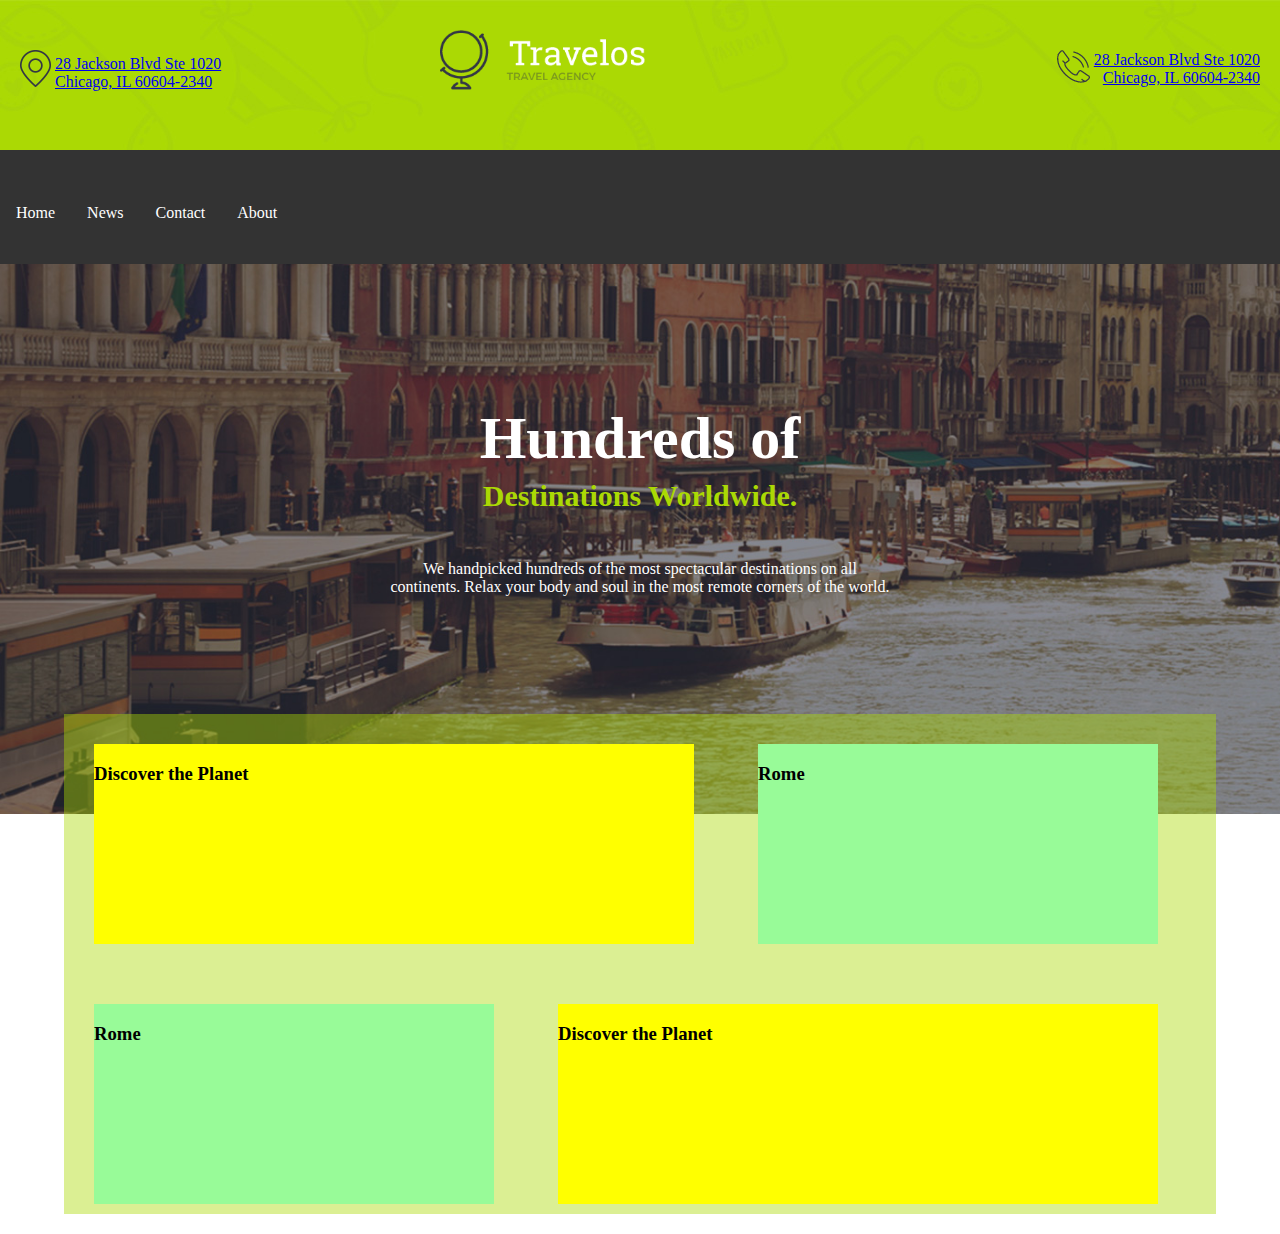
==== hiroshi_demo/index.html @ 0b65dd46 "新增首頁範例" ====
<!doctype html>
<html lang="en">
<head>
    <meta charset="UTF-8">
    <meta name="viewport"
          content="width=device-width, user-scalable=no, initial-scale=1.0, maximum-scale=1.0, minimum-scale=1.0">
    <meta http-equiv="X-UA-Compatible" content="ie=edge">
    <title>Document</title>
    <style>

        body {
            margin: 0;
        }

        /*最上方的bar*/

        .navigation {
            background-image: url("assets/imgs/header-01.jpg");
            width: 100%;
            text-align: center;
            height: 150px;
            margin: 0;
        }

        .navigation-bar {
            height: 60px;
            padding-top: 30px;
        }

        .nav-item-left {
            float: left;
            width: 500px;
            display: inline-block;
            height: 100%;
            text-align: left;
            padding: 20px;
        }

        .nav-item-left img {
            display: inline-block;
        }

        .nav-item-left a {
            display: inline-block;
        }

        .nav-item-center {
            display: inline-block;
            transform: translateX(-50%);
            margin: 0 auto;
            width: 200px;

        }

        .nav-item-center img {
            display: inline-block;
            max-height: 60px;
        }

        .nav-item-center a {
            display: inline-block;
        }

        .nav-item-right {
            display: inline-block;
            float: right;
            width: 500px;
            height: 100%;
            text-align: right;
            padding: 20px;
        }

        .nav-item-right img {
            display: inline-block;
        }

        .nav-item-right a {
            display: inline-block;
        }

        /*選單按鈕*/
        .main-menu {
            height: 114px;
            width: 100%;
            overflow: hidden;
            background-color: #333;
        }

        .main-menu ul {
            height: 100%;
            list-style-type: none;
            margin: 0;
            padding: 0;
            padding-top: 40px;
            overflow: hidden;
            background-color: #333;
        }

        .main-menu li {
            float: left;
        }

        .main-menu li a {
            display: block;
            color: white;
            text-align: center;
            padding: 14px 16px;
            text-decoration: none;
        }

        /* Change the link color to #111 (black) on hover */
        .main-menu li a:hover {
            background-color: #111;
        }

        /*歡迎頁面*/
        .main-welcome {
            height: 300px;
            width: 100%;
            margin: 0;
            padding-top: 100px;
            padding-bottom: 150px;
            background-image: url("assets/imgs/index-02.jpg");
            background-repeat: no-repeat;
            background-size: cover;
        }

        .main-welcome .shell {
            text-align: center;
        }

        .shell h2 {
            font-size: 60px;
            color: white;
            line-height: 0.8;
        }

        .shell span {
            color: #abd904;
            font-size: 50%;
            margin-top: 5px;
        }

        .shell-text {
            width: 100%;
            text-align: center;
        }

        .shell-text p {
            color: white;
            max-width: 500px;
            margin: 0 auto;
        }

        /*歡迎頁面方塊*/
        .main-welcome-box {
            width: 90%;
            margin: 0 auto;
            height: 500px;
            margin-top: -100px;
            background-color: rgba(171, 217, 4, 0.43);
            position: relative;
        }

        .main-welcome-box .big-box {
            display: inline-block;
            width: 600px;
            height: 200px;
            background-color: yellow;
            margin: 30px;

        }

        .main-welcome-box .small-box {
            display: inline-block;
            width: 400px;
            height: 200px;
            background-color: palegreen;
            margin: 30px;

        }
    </style>
</head>
<body>
<section>
    <div class="navigation">
        <div class="navigation-bar">
            <div class="nav-item-left">
                <img src="assets/imgs/icon-01.png" alt="">
                <a href="#">28 Jackson Blvd Ste 1020 <br> Chicago, IL 60604-2340</a>
            </div>
            <div class="nav-item-center">
                <img src="assets/imgs/logo.png" alt="">
            </div>
            <div class="nav-item-right">
                <img src="assets/imgs/icon-02.png" alt="">
                <a href="#">28 Jackson Blvd Ste 1020 <br> Chicago, IL 60604-2340</a>
            </div>
        </div>
    </div>

    <div class="main-menu">
        <ul>
            <li><a class="active" href="#home">Home</a></li>
            <li><a href="#news">News</a></li>
            <li><a href="#contact">Contact</a></li>
            <li><a href="#about">About</a></li>
        </ul>
    </div>

    <section class="main-welcome">
        <div class="shell">
            <h2>Hundreds of<br><span>Destinations Worldwide.</span></h2>
            <div class="shell-text">
                <p>We handpicked hundreds of the most spectacular destinations on all continents. Relax your body
                    and soul in the most remote corners of the world.</p>
            </div>
        </div>
    </section>

    <section class="main-welcome-box">
        <div class="big-box">
            <h3> Discover the Planet</h3>
        </div>
        <div class="small-box">
            <h3> Rome</h3>
        </div>
        <div class="small-box">
            <h3> Rome</h3>
        </div>
        <div class="big-box">
            <h3> Discover the Planet</h3>
        </div>

    </section>

</section>
</body>
</html>
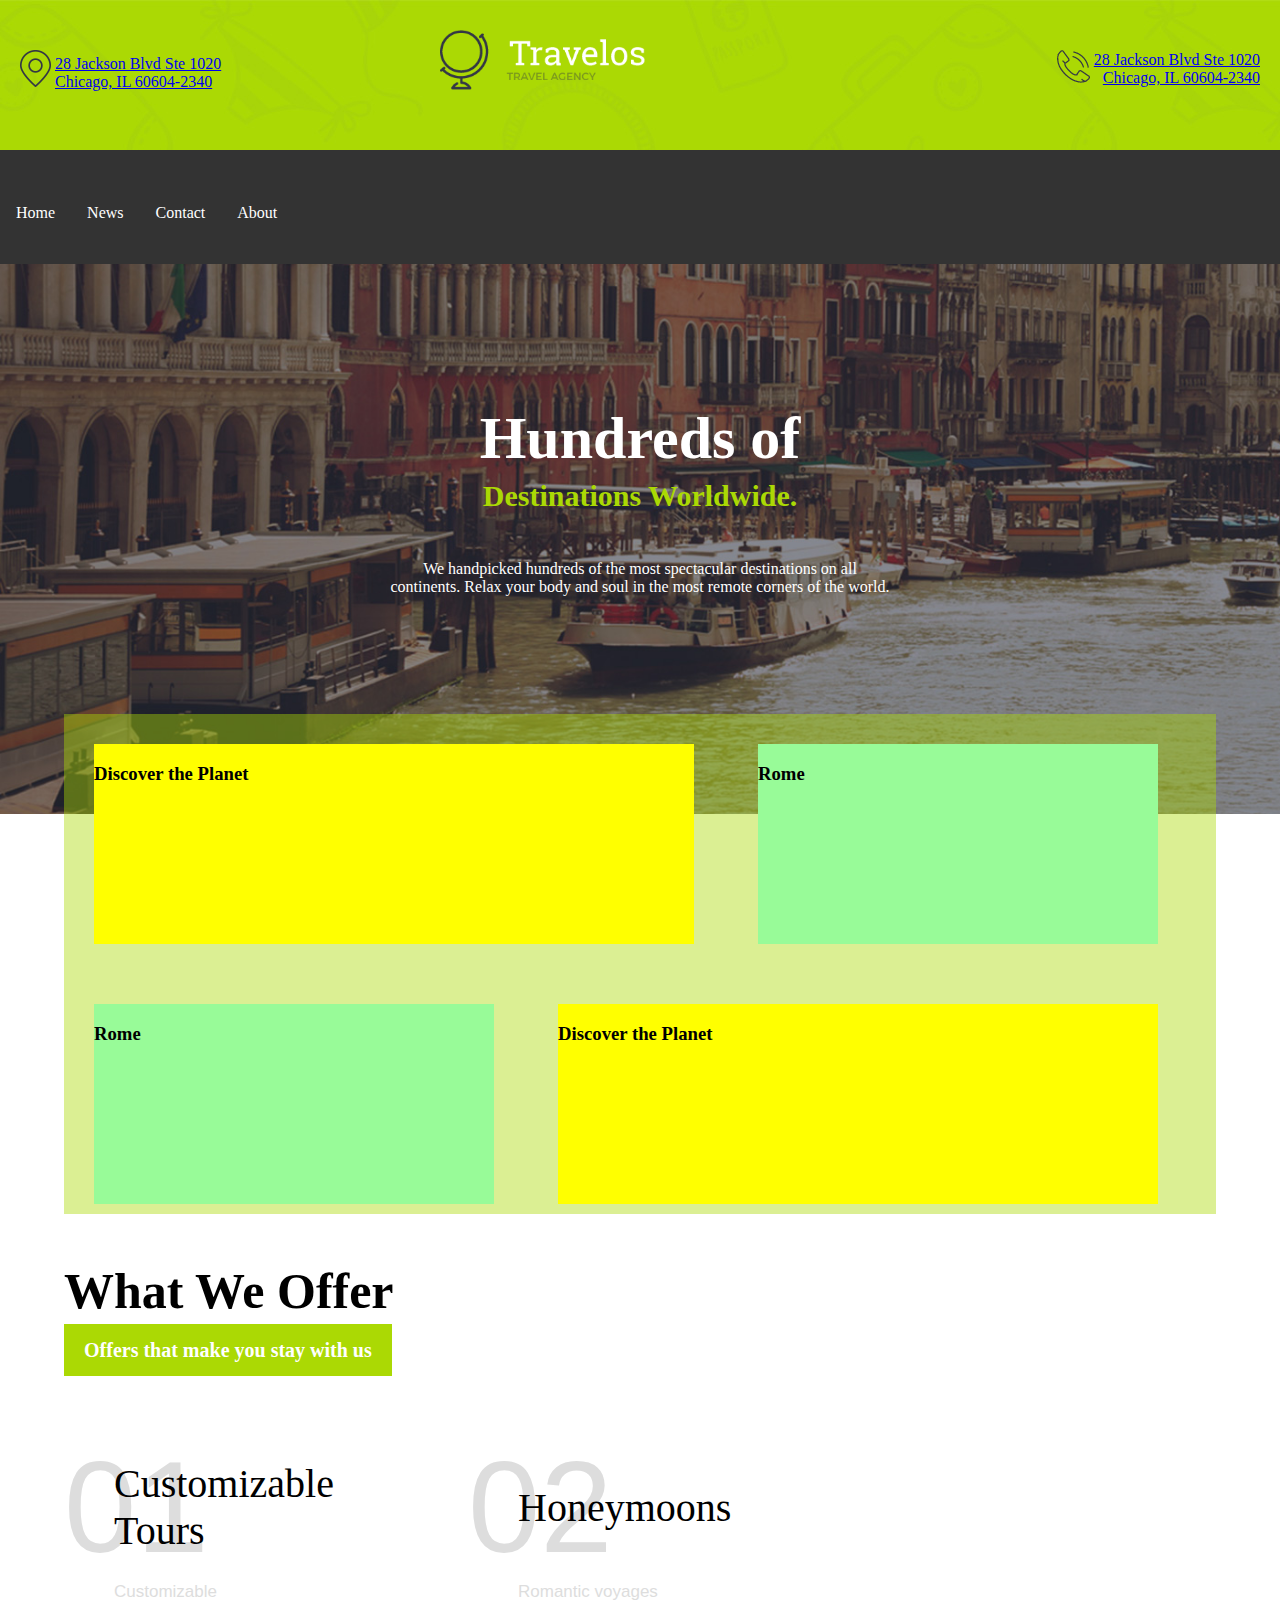
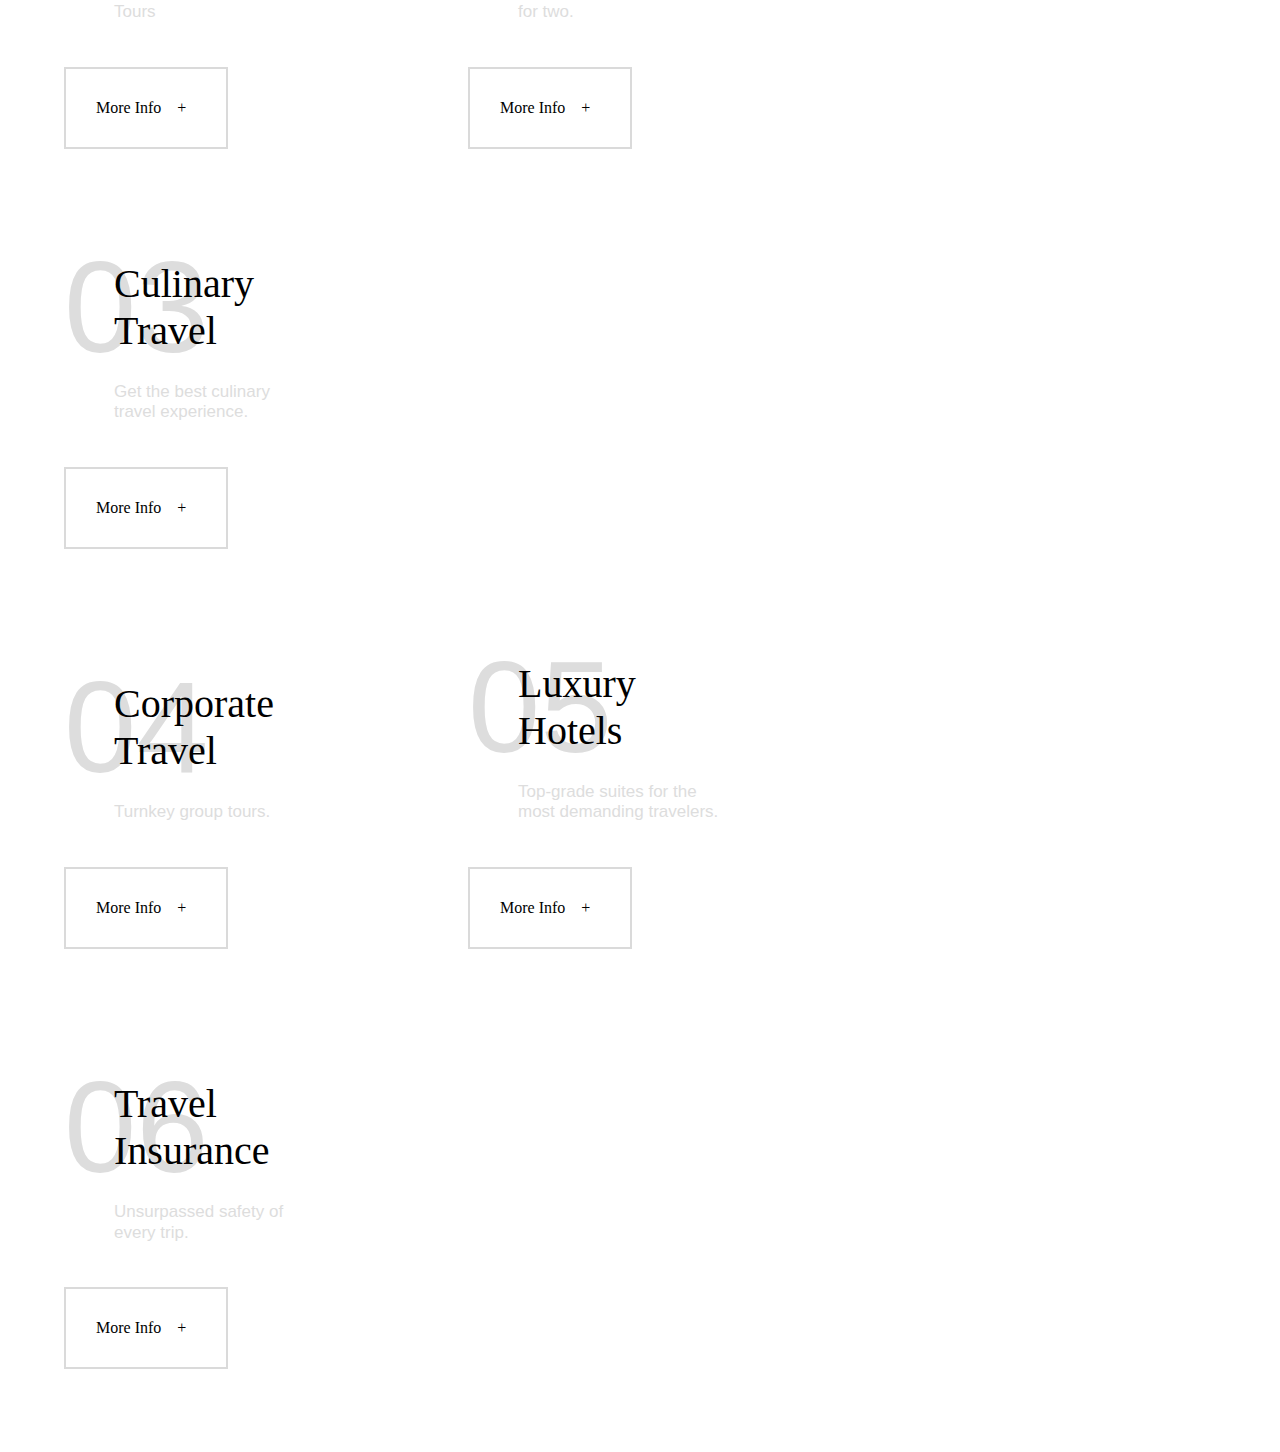
==== commit 274ece00: "新增項目" ====
--- a/hiroshi_demo/index.html
+++ b/hiroshi_demo/index.html
@@ -179,6 +179,104 @@
             margin: 30px;
 
         }
+
+        .main-warranty {
+            width: 90%;
+            margin: 0 auto;
+            height: 500px;
+        }
+
+        .main-warranty h3 {
+            line-height: 1.1;
+            font-size: 50px;
+            margin-bottom: 20px;
+        }
+
+        .main-warranty h6 {
+            font-size: 20px;
+            background-color: #abd904;
+            color: white;
+            display: inline;
+            width: auto;
+            padding: 15px 20px;
+        }
+
+        /*我們的保證下面的格子*/
+        .float-title {
+            width: 400px;
+            height: 150px;
+            position: relative;
+        }
+
+        .float-title .background {
+            color: #dddddd;
+            font-size: 130px;
+            position: absolute;
+            margin: 0;
+            font-family: "Montserrat", Helvetica, Arial, sans-serif;
+
+        }
+
+        .float-title .text {
+            padding-left: 50px;
+            margin: 0;
+            top: 50%;
+            transform: translateY(-50%);
+            font-size: 40px;
+            position: absolute;
+            font-family: "Roboto Slab", "Times New Roman", Times, serif;
+        }
+
+        .float-text {
+            padding-left: 50px;
+            margin: 0;
+            line-height: 1.2;
+            font-family: "Montserrat", Helvetica, Arial, sans-serif;
+            font-size: 17px;
+            color: #dddddd;
+        }
+
+        .text-middle {
+            margin-top: 44px;
+            border-color: #3e454c;
+            border: 0px solid #dadada;
+            width: 100px;
+            padding: 30px;
+            border-width: 2px;
+            transition: 1s;
+
+        }
+
+        .text-middle:hover {
+            background: #3e454c;
+        }
+
+        .text-middle a {
+            color: #000;
+            text-decoration: none;
+        }
+
+        .text-middle:hover a {
+            color: #000;
+            text-decoration: none;
+            color: white;
+        }
+
+        .main-warranty-container {
+            padding-top: 70px;
+            display: inline-block;
+            width: 100%;
+        }
+
+        .main-warranty-box{
+            display: inline-block;
+            width: 400px;
+            height: 400px;
+        }
+
+        .main-warranty-container + .main-warranty-container {
+            padding-top: 0;
+        }
     </style>
 </head>
 <body>
@@ -234,6 +332,102 @@
 
     </section>
 
+    <section class="main-warranty">
+        <div>
+            <h3>What We Offer</h3>
+            <h6>Offers that make you stay with us</h6>
+        </div>
+        <div class="main-warranty-container">
+            <div class="main-warranty-box">
+                <div class="float-title">
+                    <p class="background">01</p>
+                    <p class="text">Customizable <br> Tours</p>
+                </div>
+                <div>
+                    <p class="float-text">Customizable <br> Tours</p>
+                </div>
+                <div class="text-middle">
+                    <a href="#">
+                        <span>More Info &nbsp&nbsp +</span>
+                    </a>
+                </div>
+            </div>
+            <div class="main-warranty-box">
+                <div class="float-title">
+                    <p class="background">02</p>
+                    <p class="text">Honeymoons</p>
+                </div>
+                <div>
+                    <p class="float-text">Romantic voyages  <br>  for two.</p>
+                </div>
+                <div class="text-middle">
+                    <a href="#">
+                        <span>More Info &nbsp&nbsp +</span>
+                    </a>
+                </div>
+            </div>
+            <div class="main-warranty-box">
+                <div class="float-title">
+                    <p class="background">03</p>
+                    <p class="text">Culinary  <br> Travel</p>
+                </div>
+                <div>
+                    <p class="float-text">Get the best culinary <br> travel experience.</p>
+                </div>
+                <div class="text-middle">
+                    <a href="#">
+                        <span>More Info &nbsp&nbsp +</span>
+                    </a>
+                </div>
+            </div>
+        </div>
+        <div class="main-warranty-container">
+            <div class="main-warranty-box">
+                <div class="float-title">
+                    <p class="background">04</p>
+                    <p class="text">Corporate <br> Travel</p>
+                </div>
+                <div>
+                    <p class="float-text">Turnkey group tours.</p>
+                </div>
+                <div class="text-middle">
+                    <a href="#">
+                        <span>More Info &nbsp&nbsp +</span>
+                    </a>
+                </div>
+            </div>
+            <div class="main-warranty-box">
+                <div class="float-title">
+                    <p class="background">05</p>
+                    <p class="text">Luxury <br> Hotels</p>
+                </div>
+                <div>
+                    <p class="float-text">Top-grade suites for the  <br> most demanding travelers.</p>
+                </div>
+                <div class="text-middle">
+                    <a href="#">
+                        <span>More Info &nbsp&nbsp +</span>
+                    </a>
+                </div>
+            </div>
+            <div class="main-warranty-box">
+                <div class="float-title">
+                    <p class="background">06</p>
+                    <p class="text">Travel  <br> Insurance</p>
+                </div>
+                <div>
+                    <p class="float-text">Unsurpassed safety of  <br> every trip.</p>
+                </div>
+                <div class="text-middle">
+                    <a href="#">
+                        <span>More Info &nbsp&nbsp +</span>
+                    </a>
+                </div>
+            </div>
+        </div>
+
+    </section>
+
 </section>
 </body>
 </html>